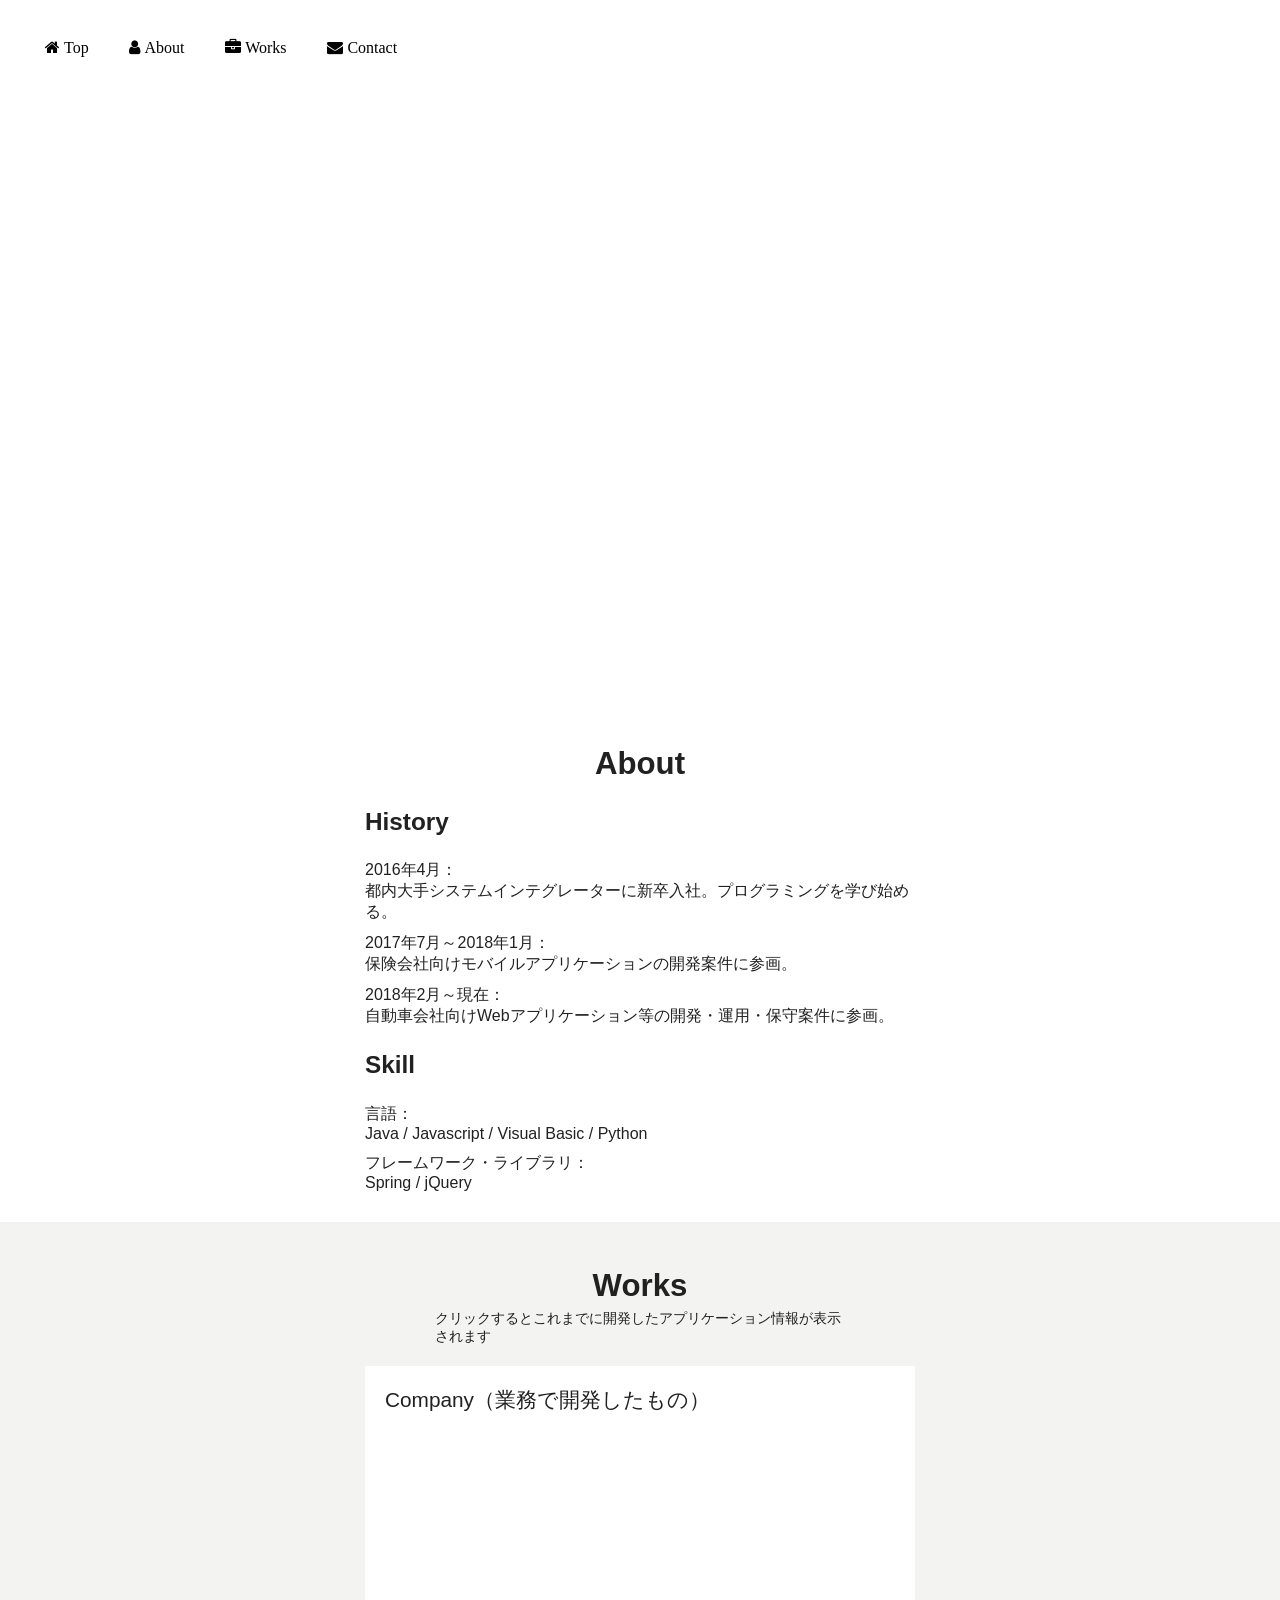
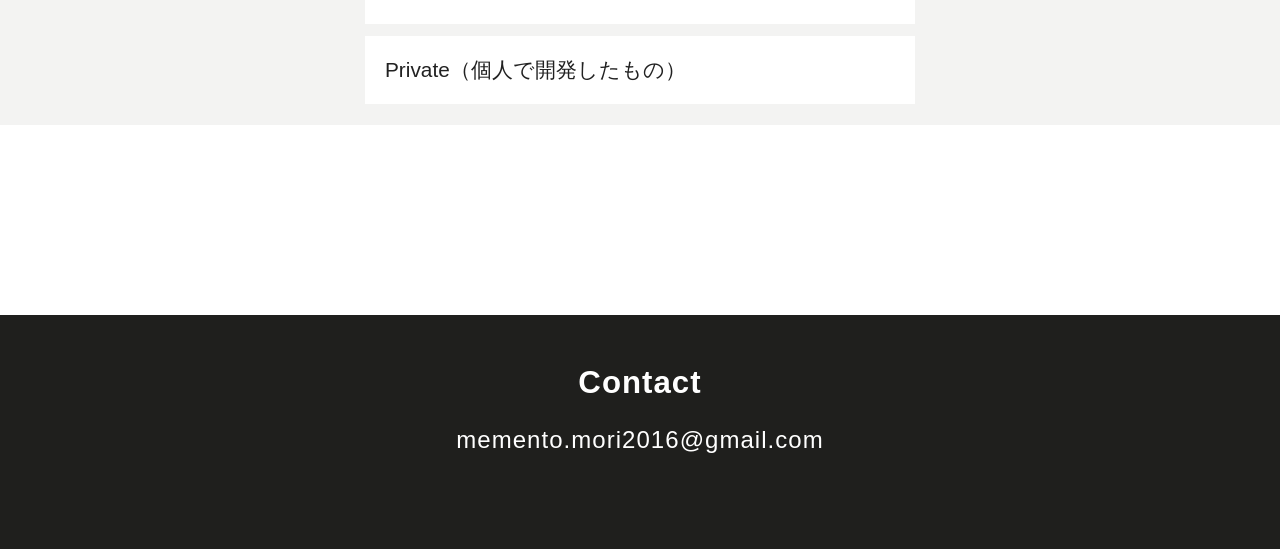
==== portfolio.html @ c9306f35 "upload my portfolio" ====
<!DOCTYPE html>
<html>
  <head>
    <meta charset="utf-8">
  <title>My Portfolio</title>
  <link rel="stylesheet" type="text/css" href="portfolioStyle.css">
  <link rel="stylesheet" href="https://maxcdn.bootstrapcdn.com/font-awesome/4.4.0/css/font-awesome.min.css">
  <script src="https://ajax.googleapis.com/ajax/libs/jquery/2.1.4/jquery.min.js"></script>
  </head>
  <body>
  <header>
    <div class="container">
      <div class="header-left">
        <div class="header-items">
          <ul class="header-items-list">
            <li class="header-item">
              <a href="#top" class="top fa fa-home"> Top</a>
            </li>
            <li class="header-item">
              <a href="#about" class="about fa fa-user"> About</a>
            </li>
            <li class="header-item">
              <a href="#works" class="works fa fa-briefcase"> Works</a>
            </li>
            <li class="header-item">
              <a href="#contact" class="contact fa fa-envelope"> Contact</a>
            </li>
          </ul>
        </div>
      </div>
    </div>
  </header>
  <div class="top-cover" id="top_area">
    <div class="top-cover_contents">
      <p class="top-profile_about_title">Portfolio</p>
      <p class="top-profile_about_name">by Daichi Nomura</p>
    </div>
  </div>
  <div class="top-profile" id="top-profile_area">
    <div class="top-profile_contents">
      <h2 class="top-profile_title">About</h2>
      <div class="top-profile_itmes">
        <h3 class="top-profile_itme_history_title">History</h3>
        <div class="top-profile_itme_history">
          <p>2016年4月：<br>都内大手システムインテグレーターに新卒入社。プログラミングを学び始める。</p>
          <p>2017年7月～2018年1月：<br>保険会社向けモバイルアプリケーションの開発案件に参画。</p>
          <p>2018年2月～現在：<br>自動車会社向けWebアプリケーション等の開発・運用・保守案件に参画。</p>
        </div>
        <h3 class="top-profile_itme_skill_title">Skill</h3>
        <div class="top-profile_itme_skill">
          <p>言語：<br>Java / Javascript / Visual Basic / Python</p>
          <p>フレームワーク・ライブラリ：<br>Spring / jQuery</p>
        </div>
      </div>
    </div>
  </div>
  <div class="top-works" id="top-works_area">
    <div class="top-works-inner">
      <h2 class="top-works_title">Works</h2>
      <p class="top-works_explain">クリックするとこれまでに開発したアプリケーション情報が表示されます</p>
      <div class="top-works_list">
        <div class="top-works_item">
            <div class="top-works_item_info">Company（業務で開発したもの）
              <ul class="top-banner_list">
                <li class="top-banner_item">
                  <a href="#"></a>
                </li>
                <li class="top-banner_item">
                  <a href="#"></a>
                </li>
                <li class="top-banner_item">
                  <a href="#"></a>
                </li>
              </ul>
            </div>
        </div>
        <div class="top-works-item">
            <div class="top-works_item_info">Private（個人で開発したもの）</div>
        </div>
      </div>
    </div>
  </div>
  <div class="top-banner">
    <ul class="top-banner_list">
      <li class="top-banner_item">
        <a href="#"></a>
      </li>
      <li class="top-banner_item">
        <a href="#"></a>
      </li>
      <li class="top-banner_item">
        <a href="#"></a>
      </li>
    </ul>
  </div>
  <footer class="footer" id="contact_area">
    <div class="footer-contact">
      <h2 class="footer-contact_title">Contact</h2>
      <div class="footer-contact_address">memento.mori2016@gmail.com</div>
    </div>
  </footer>

  <script src="portfolioScript.js"></script>
  </body>
</html>
---- portfolioStyle.css ----
body {
  font-size: 13px;
  font-size: 1.3rem;
  color: #212121;
  font-family: Helvetica,Arial,'ヒラギノ角ゴ Pro W3','Hiragino Kaku Gothic Pro','游ゴシック','Yu Gothic',YuGothic,Osaka,'メイリオ',Meiryo,'ＭＳ Ｐゴシック','MS P Gothic',sans-serif;
  -webkit-font-smoothing: antialiased;
  margin: 0;
}

.container {
  /* width: 1170px; */
  padding: 0 15px;
  margin: 0 auto;
}

.btn {
  padding: 8px 24px;
  color: white;
  display: inline-block;
  opacity: 0.8;
  border-radius: 4px;
  cursor: pointer;
}

.btn:hover {
  opacity: 1;
}

.fa {
  margin-right: 5px;
}

/* ヘッダー */
header {
  height: 75px;
  width: 100%;
  /* background-color: rgba(34,49,52,0.9); */
  background-color: #fff;
  position :fixed;
  top: 0;
  z-index: 10;
}

.header-left {
  float: left;
}

.header-contact {
  float: left;
  margin-top: 15px;
  margin-right: 20px;
}

.header-contact a {
  text-decoration: none;
  font-size: 14px;
  color: #000;
}

.header-items {
  margin-top: 20px;
}

.header-items-list {
  float: left;
  list-style: none;
  margin: 0;
  padding: 14px 0 0 30px;
}

.header-item {
  display: inline-block;
  font-size: 16px;
  margin-right: 30px;
}

.header-item a {
  text-decoration: none;
  color: #000;
}

/* トップ画面 */
.top-cover {
  background-image: url(background.JPG);
  background-position: center center;
  background-repeat: no-repeat;
  background-size: cover;
  height: 624px;
  overflow: hidden;
  margin-top: 76px;
}

.top-cover:before {
  /* background: inherit;
  background-color: rgb(0,163,175);
  opacity: 0.5;
  filter: blur(3.9px); */
}

.top-cover_contents {
  color: #fff;
  /* margin-top: 80px; */
  padding-top: 195px;
  opacity: 0.8;
}

.top-profile_about_title {
  text-align: center;
  font-size: 120px;
  margin: 0 auto;
}

.top-profile_about_name {
  text-align: center;
  font-size: 40px;
  margin: 0 auto;
}

/* プロフィール欄 */
.top-profile {
  background-color: #fff;
  padding: 20px 0 20px;
  /* margin-top: 65px; */
  overflow: auto;
}

.top-profile_contents {

}

.top-profile_title {
  text-align: center;
}

.top-profile_itmes {
  width: 550px;
  margin: 0 auto;
}

.top-profile_itmes p {
  margin: 10px 0;
}

.top-profile_itme_history {
  font-size: 16px;
}

.top-profile_itme_skill {
  font-size: 16px;
}


/* 実績欄 */
.top-works {
  width: 100%;
  padding-top: 20px;
  padding-bottom: 1px;
  background-color: #f3f3f2;
}

.top-works_inner {
  margin: 0 auto;
  /* width: 1080px; */
}

.top-works_title {
  text-align: center;
  margin-bottom: 6px;
}

.top-works_explain {
  font-size: 14px;
  width: 410px;
  margin: 0 auto;
}

.top-works_list {
  width: 550px;
  margin: 20px auto;
}

.top-works_item {
  margin: 12px 0;
}

.top-works_item_info {
  background-color: #fff;
  box-sizing: border-box;
  display: block;
  padding: 20px;
}

.top-banner_list {
  display: table;
  margin: 0;
  padding: 0;
  width: 100%;
}

.top-banner_item {
  display: table-cell;
  overflow: hidden;
  text-align: center;
  vertical-align: middle;
  width: 33.3%;
  height: 190px;
}







/* フッター */
.footer {
  background-color: #1f1f1d;
  color: #fff;
  font-family: 'ff-din-web',sans-serif;
  letter-spacing: .05em;
  padding: 24px 0 95px;
  position: relative;
}

.footer-contact {

}

.footer-contact_title {
  text-align: center;
}

.footer-contact_address {
  text-align: center;
  font-size: 24px;
}










//
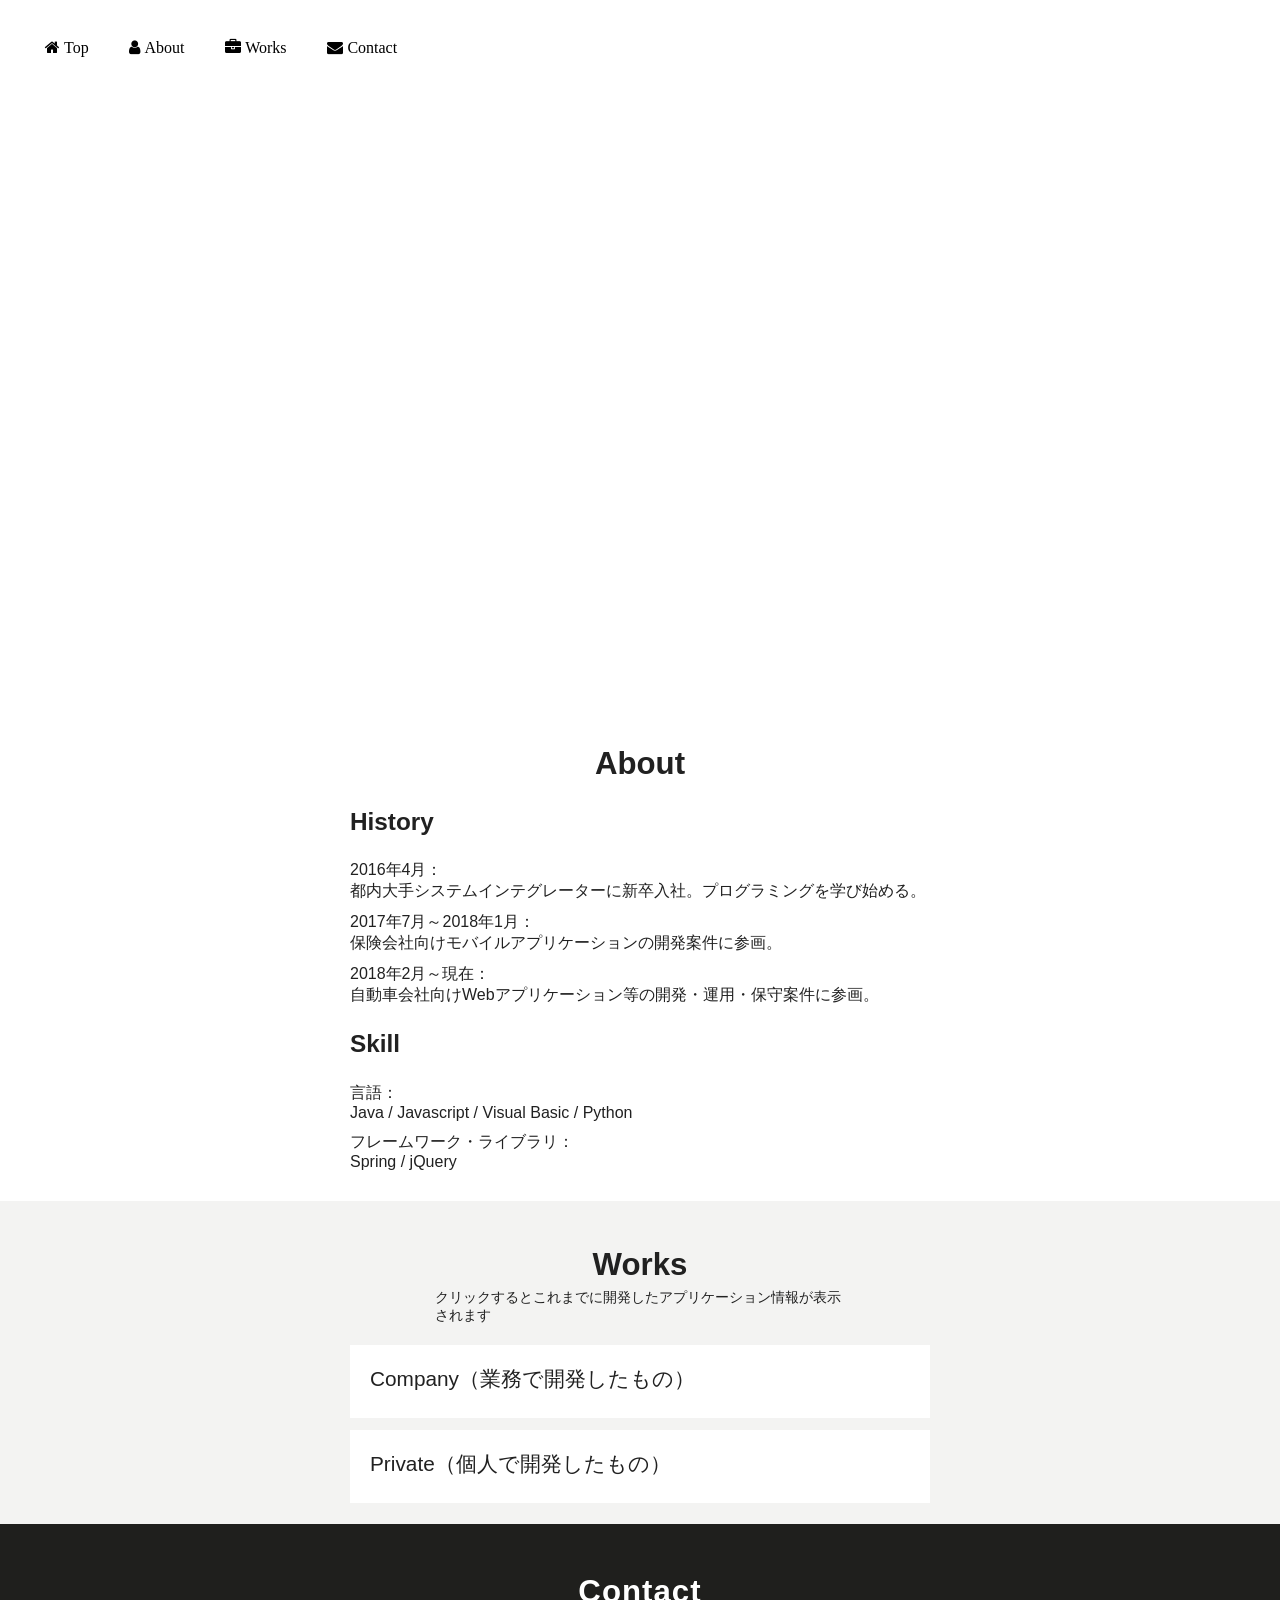
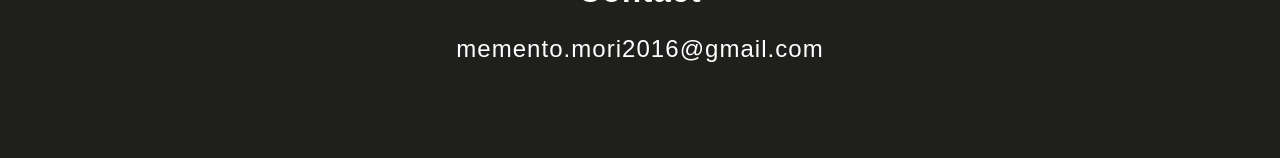
==== commit dc11c984: "fix portfolio" ====
--- a/portfolio.html
+++ b/portfolio.html
@@ -61,37 +61,44 @@
       <div class="top-works_list">
         <div class="top-works_item">
             <div class="top-works_item_info">Company（業務で開発したもの）
-              <ul class="top-banner_list">
-                <li class="top-banner_item">
-                  <a href="#"></a>
+              <ul class="top-works_item_details">
+                <li class="top-works_item_detail">
+                  <div class="active">
+                    <p>概要：自動車会社向け部品情報管理Webアプリケーション</p>
+                    <p>使用言語等：Java（Spring）/ JavaScript</p>
+                  </div>
                 </li>
-                <li class="top-banner_item">
-                  <a href="#"></a>
-                </li>
-                <li class="top-banner_item">
-                  <a href="#"></a>
+                <li class="top-works_item_detail">
+                  <div class="active">
+                    <p>概要：保険会社向け顧客情報・契約情報等管理モバイルアプリケーション</p>
+                    <p>使用言語等：JavaScript / HTML / CSS / OnsenUI / AngulerJS</p>
+                  </div>
                 </li>
               </ul>
             </div>
         </div>
-        <div class="top-works-item">
-            <div class="top-works_item_info">Private（個人で開発したもの）</div>
+        <div class="top-works_item">
+            <div class="top-works_item_info">Private（個人で開発したもの）
+              <ul class="top-works_item_details">
+                <li class="top-works_item_detail">
+                  <div class="active">
+                    <p>概要：タスク管理Webアプリケーション</p>
+                    <p>使用言語等：Java</p>
+                    <p>URL: <a href="https://github.com/nomu777/Todo1">https://github.com/nomu777/Todo1</a></p>
+                  </div>
+                </li>
+                <li class="top-works_item_detail">
+                  <div class="active">
+                    <p>概要：読書記録モバイルアプリケーション</p>
+                    <p>使用言語等：Java</p>
+                    <p>URL: <a href="https://github.com/nomu777/Android_ReadingLog">https://github.com/nomu777/Android_ReadingLog</a></p>
+                  </div>
+                </li>
+              </ul>
+            </div>
         </div>
       </div>
     </div>
-  </div>
-  <div class="top-banner">
-    <ul class="top-banner_list">
-      <li class="top-banner_item">
-        <a href="#"></a>
-      </li>
-      <li class="top-banner_item">
-        <a href="#"></a>
-      </li>
-      <li class="top-banner_item">
-        <a href="#"></a>
-      </li>
-    </ul>
   </div>
   <footer class="footer" id="contact_area">
     <div class="footer-contact">
--- a/portfolioStyle.css
+++ b/portfolioStyle.css
@@ -11,15 +11,6 @@
   /* width: 1170px; */
   padding: 0 15px;
   margin: 0 auto;
-}
-
-.btn {
-  padding: 8px 24px;
-  color: white;
-  display: inline-block;
-  opacity: 0.8;
-  border-radius: 4px;
-  cursor: pointer;
 }
 
 .btn:hover {
@@ -90,18 +81,10 @@
   margin-top: 76px;
 }
 
-.top-cover:before {
-  /* background: inherit;
-  background-color: rgb(0,163,175);
-  opacity: 0.5;
-  filter: blur(3.9px); */
-}
-
 .top-cover_contents {
   color: #fff;
-  /* margin-top: 80px; */
   padding-top: 195px;
-  opacity: 0.8;
+  opacity: 0.9;
 }
 
 .top-profile_about_title {
@@ -120,20 +103,15 @@
 .top-profile {
   background-color: #fff;
   padding: 20px 0 20px;
-  /* margin-top: 65px; */
   overflow: auto;
 }
 
-.top-profile_contents {
-
-}
-
 .top-profile_title {
   text-align: center;
 }
 
 .top-profile_itmes {
-  width: 550px;
+  width: 580px;
   margin: 0 auto;
 }
 
@@ -160,7 +138,6 @@
 
 .top-works_inner {
   margin: 0 auto;
-  /* width: 1080px; */
 }
 
 .top-works_title {
@@ -175,12 +152,13 @@
 }
 
 .top-works_list {
-  width: 550px;
+  width: 580px;
   margin: 20px auto;
 }
 
 .top-works_item {
   margin: 12px 0;
+  cursor:pointer;
 }
 
 .top-works_item_info {
@@ -190,27 +168,19 @@
   padding: 20px;
 }
 
-.top-banner_list {
-  display: table;
-  margin: 0;
+.top-works_item_details {
+  margin: 5px auto;
   padding: 0;
-  width: 100%;
-}
-
-.top-banner_item {
-  display: table-cell;
-  overflow: hidden;
-  text-align: center;
-  vertical-align: middle;
-  width: 33.3%;
-  height: 190px;
-}
-
-
-
-
-
-
+  list-style: none;
+}
+
+.active {
+  font-size: 16px;
+  display: none;
+  padding: 5px 5px;
+  margin-bottom: 5px;
+  background-color: #f3f3f2;
+}
 
 /* フッター */
 .footer {
@@ -222,10 +192,6 @@
   position: relative;
 }
 
-.footer-contact {
-
-}
-
 .footer-contact_title {
   text-align: center;
 }
@@ -234,14 +200,3 @@
   text-align: center;
   font-size: 24px;
 }
-
-
-
-
-
-
-
-
-
-
-//
